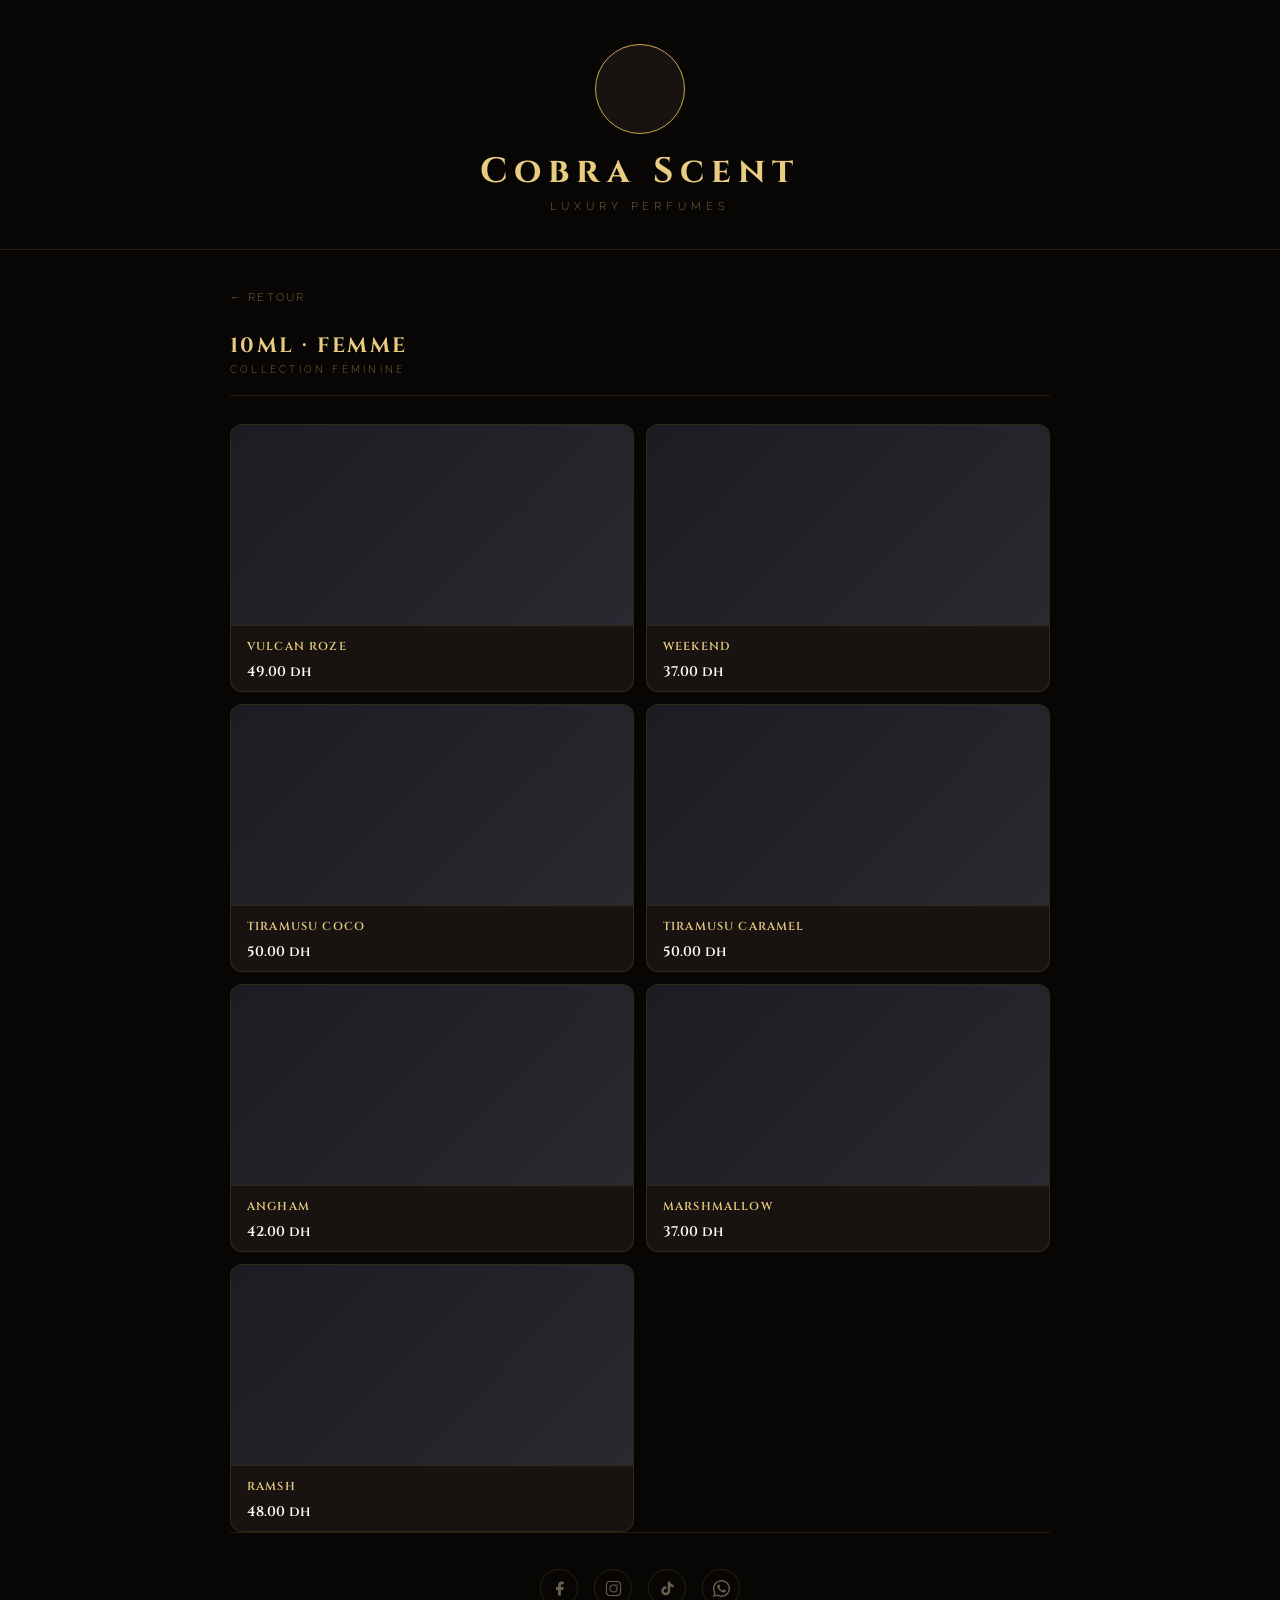
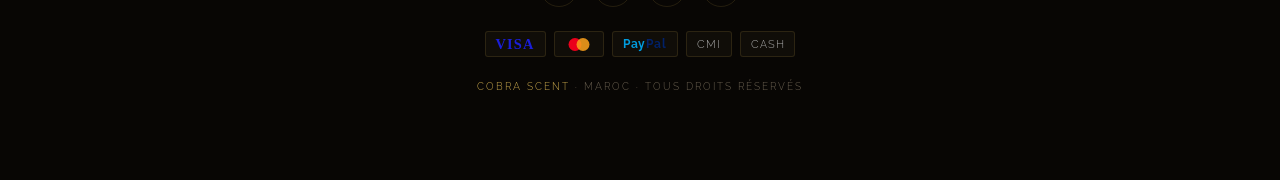
==== 10ml-femme.html @ 65895ad2 "Add files via upload" ====
<!DOCTYPE html>
<html lang="fr">

<head>
  <meta charset="UTF-8">
  <meta name="viewport" content="width=device-width, initial-scale=1.0">
  <title>10ml · Femme – Cobra Scent</title>
  <link rel="stylesheet" href="style.css">
</head>

<body>

  <header>
    <div class="logo-circle">
      <img src="img/cobra.jpg" alt="Logo" onerror="this.style.display='none'">
    </div>
    <div class="brand">Cobra Scent</div>
    <div class="brand-sub">Luxury Perfumes</div>
  </header>

  <div class="page-wrap">
    <a class="back-link" href="index.html">← Retour</a>
    <div class="page-title">10ml · Femme</div>
    <div class="page-sub">Collection féminine</div>

    <div class="cat-grid">

      <a class="cat-card" href="https://wa.me/212702251339?text=Bonjour%2C%20je%20veux%20commander%20-%2010ML%20Femme">
        <div class="cat-card-img">
          <div class="cat-bg bg-homme"></div>
          <img src="img/baie.webp" alt="" onerror="this.remove()">
        </div>
        <div class="cat-card-foot">
          <span class="lbl">Vulcan Roze</span>
        </div>
        <div><span class="cat-price">49.00 dh</span></div>
      </a>

      <a class="cat-card" href="https://wa.me/212702251339?text=Bonjour%2C%20je%20veux%20commander%20-%2010ML%20Femme">
        <div class="cat-card-img">
          <div class="cat-bg bg-homme"></div>
          <img src="img/berries wekand.jpg" alt="" onerror="this.remove()">
        </div>
        <div class="cat-card-foot">
          <span class="lbl">Weekend</span>
        </div>
        <div><span class="cat-price">37.00 dh</span></div>
      </a>

      <a class="cat-card" href="https://wa.me/212702251339?text=Bonjour%2C%20je%20veux%20commander%20-%2010ML%20Femme">
        <div class="cat-card-img">
          <div class="cat-bg bg-homme"></div>
          <img src="img/tiramisu.jpg" alt="" onerror="this.remove()">
        </div>
        <div class="cat-card-foot">
          <span class="lbl">Tiramusu coco</span>
        </div>
        <div><span class="cat-price">50.00 dh</span></div>
      </a>

      <a class="cat-card" href="https://wa.me/212702251339?text=Bonjour%2C%20je%20veux%20commander%20-%2010ML%20Femme">
        <div class="cat-card-img">
          <div class="cat-bg bg-homme"></div>
          <img src="img/zimaya.jpg" alt="" onerror="this.remove()">
        </div>
        <div class="cat-card-foot">
          <span class="lbl">Tiramusu caramel</span>
        </div>
        <div><span class="cat-price">50.00 dh</span></div>
      </a>

      <a class="cat-card" href="https://wa.me/212702251339?text=Bonjour%2C%20je%20veux%20commander%20-%2010ML%20Femme">
        <div class="cat-card-img">
          <div class="cat-bg bg-homme"></div>
          <img src="img/angham.webp" alt="" onerror="this.remove()">
        </div>
        <div class="cat-card-foot">
          <span class="lbl">Angham</span>
        </div>
        <div><span class="cat-price">42.00 dh</span></div>
      </a>

      <a class="cat-card" href="https://wa.me/212702251339?text=Bonjour%2C%20je%20veux%20commander%20-%2010ML%20Femme">
        <div class="cat-card-img">
          <div class="cat-bg bg-homme"></div>
          <img src="img/marsh.jpg" alt="" onerror="this.remove()">
        </div>
        <div class="cat-card-foot">
          <span class="lbl">marshmallow</span>
        </div>
        <div><span class="cat-price">37.00 dh</span></div>
      </a>

      <a class="cat-card" href="https://wa.me/212702251339?text=Bonjour%2C%20je%20veux%20commander%20-%2010ML%20Femme">
        <div class="cat-card-img">
          <div class="cat-bg bg-homme"></div>
          <img src="img/ramsh.jpg" alt="" onerror="this.remove()">
        </div>
        <div class="cat-card-foot">
          <span class="lbl">ramsh</span>
        </div>
        <div><span class="cat-price">48.00 dh</span></div>
      </a>

    </div>

    <footer>
      <div class="socials">
        <a class="social-link" href="https://www.facebook.com/YASSIRVB" target="_blank">
          <svg viewBox="0 0 24 24" fill="currentColor">
            <path d="M18 2h-3a5 5 0 0 0-5 5v3H7v4h3v8h4v-8h3l1-4h-4V7a1 1 0 0 1 1-1h3z" />
          </svg>
        </a>
        <a class="social-link" href="https://www.instagram.com/cobra_scent/" target="_blank">
          <svg viewBox="0 0 24 24" fill="none" stroke="currentColor" stroke-width="1.5">
            <rect x="2" y="2" width="20" height="20" rx="5" />
            <circle cx="12" cy="12" r="5" />
            <circle cx="17.5" cy="6.5" r="1" fill="currentColor" stroke="none" />
          </svg>
        </a>
        <a class="social-link" href="https://www.tiktok.com/@kbcobra2" target="_blank">
          <svg viewBox="0 0 24 24" fill="currentColor">
            <path
              d="M19.59 6.69a4.83 4.83 0 0 1-3.77-4.25V2h-3.45v13.67a2.89 2.89 0 0 1-2.88 2.5 2.89 2.89 0 0 1-2.89-2.89 2.89 2.89 0 0 1 2.89-2.89c.28 0 .54.04.79.1V9.01a6.27 6.27 0 0 0-.79-.05 6.34 6.34 0 0 0-6.34 6.34 6.34 6.34 0 0 0 6.34 6.34 6.34 6.34 0 0 0 6.33-6.34V8.69a8.18 8.18 0 0 0 4.79 1.52V6.75a4.85 4.85 0 0 1-1.02-.06z" />
          </svg>
        </a>
        <a class="social-link" href="https://wa.me/212702251339" target="_blank">
          <svg viewBox="0 0 24 24" fill="currentColor">
            <path
              d="M17.472 14.382c-.297-.149-1.758-.867-2.03-.967-.273-.099-.471-.148-.67.15-.197.297-.767.966-.94 1.164-.173.199-.347.223-.644.075-.297-.15-1.255-.463-2.39-1.475-.883-.788-1.48-1.761-1.653-2.059-.173-.297-.018-.458.13-.606.134-.133.298-.347.446-.52.149-.174.198-.298.298-.497.099-.198.05-.371-.025-.52-.075-.149-.669-1.612-.916-2.207-.242-.579-.487-.5-.669-.51-.173-.008-.371-.01-.57-.01-.198 0-.52.074-.792.372-.272.297-1.04 1.016-1.04 2.479 0 1.462 1.065 2.875 1.213 3.074.149.198 2.096 3.2 5.077 4.487.709.306 1.262.489 1.694.625.712.227 1.36.195 1.871.118.571-.085 1.758-.719 2.006-1.413.248-.694.248-1.289.173-1.413-.074-.124-.272-.198-.57-.347z" />
            <path
              d="M12 0C5.373 0 0 5.373 0 12c0 2.123.554 4.118 1.528 5.855L.057 23.882l6.18-1.621A11.947 11.947 0 0012 24c6.627 0 12-5.373 12-12S18.627 0 12 0zm0 22c-1.893 0-3.668-.513-5.195-1.408l-.373-.221-3.868 1.015 1.034-3.765-.243-.387A9.955 9.955 0 012 12C2 6.477 6.477 2 12 2s10 4.477 10 10-4.477 10-10 10z" />
          </svg>
        </a>
      </div>
      <div class="payments">
        <div class="pay-badge" style="color:#1A1ED9;font-weight:700;font-family:serif;font-size:0.9rem;">VISA</div>
        <div class="pay-badge">
          <svg width="28" height="17" viewBox="0 0 56 34">
            <circle cx="20" cy="17" r="13" fill="#EB001B" />
            <circle cx="36" cy="17" r="13" fill="#F79E1B" opacity="0.88" />
          </svg>
        </div>
        <div class="pay-badge" style="color:#009CDE;font-weight:700;font-size:0.75rem;">Pay<span
            style="color:#012169">Pal</span></div>
        <div class="pay-badge" style="color:#aaa;">CMI</div>
        <div class="pay-badge" style="color:#aaa;">CASH</div>
      </div>
      <div class="footer-copy"><span>Cobra Scent</span> · Maroc · Tous droits réservés</div>
    </footer>

</body>

</html>
---- style.css ----
@import url('https://fonts.googleapis.com/css2?family=Cinzel:wght@600;700&family=Raleway:wght@300;400;500;700&display=swap');

:root {
  --gold: #C9A84C;
  --gold-light: #E8CC80;
  --gold-dim: #7A6535;
  --bg: #080604;
  --bg2: #100D08;
  --bg3: #181310;
  --text: #EDE5D0;
  --muted: #6A6050;
  --border: rgba(201, 168, 76, 0.15);
}

* {
  box-sizing: border-box;
  margin: 0;
  padding: 0;
}

body {
  background: var(--bg);
  color: var(--text);
  font-family: 'Raleway', sans-serif;
  font-weight: 300;
  min-height: 100vh;
}

a {
  text-decoration: none;
}

header {
  text-align: center;
  padding: 44px 20px 36px;
  border-bottom: 1px solid var(--border);
}

.logo-circle {
  width: 90px;
  height: 90px;
  border-radius: 50%;
  border: 1px solid var(--gold);
  margin: 0 auto 14px;
  display: flex;
  align-items: center;
  justify-content: center;
  background: var(--bg3);
  overflow: hidden;
}

.logo-circle img {
  width: 100%;
  height: 100%;
  object-fit: cover;
  border-radius: 50%;
}

.brand {
  font-family: 'Cinzel', serif;
  font-size: 2.2rem;
  font-weight: 700;
  letter-spacing: 0.2em;
  color: var(--gold-light);
}

.brand-sub {
  font-size: 0.68rem;
  letter-spacing: 0.45em;
  color: var(--gold-dim);
  text-transform: uppercase;
  margin-top: 5px;
}

.index-wrap {
  max-width: 860px;
  margin: 0 auto;
  padding: 44px 20px 60px;
}

.section-label {
  font-family: 'Cinzel', serif;
  font-size: 0.65rem;
  letter-spacing: 0.45em;
  color: var(--gold-dim);
  text-transform: uppercase;
  margin-bottom: 22px;
}

.cat-grid {
  display: grid;
  grid-template-columns: 1fr 1fr;
  gap: 12px;
}

.cat-full {
  grid-column: 1 / -1;
}

.cat-card {
  display: block;
  border-radius: 12px;
  overflow: hidden;
  border: 1.5px solid var(--border);
  background: var(--bg3);
  transition: transform 0.22s, border-color 0.22s;
}

.cat-card:hover {
  transform: translateY(-3px);
  border-color: rgba(201, 168, 76, 0.5);
}

.cat-card-img {
  width: 100%;
  height: 200px;
  aspect-ratio: 3/2;
  position: relative;
  display: flex;
  align-items: center;
  justify-content: center;
  overflow: hidden;
}

.cat-card-img img {
  width: 100%;
  height: 100%;
  object-fit: cover;
  position: absolute;
  inset: 0;
}

.cat-full .cat-card-img {
  aspect-ratio: 16/5;
}

.cat-bg {
  width: 100%;
  height: 100%;
  position: absolute;
  inset: 0;
}

.bg-homme {
  background: linear-gradient(135deg, #1c1c22, #2a2830);
}

.bg-femme {
  background: linear-gradient(135deg, #2a1520, #3d1f2e);
}

.bg-pack-h {
  background: linear-gradient(135deg, #141820, #1c2330);
}

.bg-pack-f {
  background: linear-gradient(135deg, #251520, #3a1e2e);
}

.bg-complet {
  background: linear-gradient(135deg, #1a1508, #2a2010);
}

.cat-overlay {
  position: absolute;
  inset: 0;
  display: flex;
  align-items: center;
  justify-content: center;
  padding: 14px;
}

.cat-overlay span {
  font-family: 'Cinzel', serif;
  font-size: clamp(1rem, 2.5vw, 1.5rem);
  font-weight: 700;
  color: #fff;
  text-shadow: 0 2px 16px rgba(0, 0, 0, 0.85);
  text-transform: uppercase;
  letter-spacing: 0.08em;
  line-height: 1.25;
  text-align: center;
}

.cat-card-foot {
  padding: 13px 16px;
  display: flex;
  align-items: center;
  justify-content: space-between;
  border-top: 1px solid var(--border);
}

.cat-card-foot .lbl {
  font-family: 'Cinzel', serif;
  font-size: 0.72rem;
  font-weight: 600;
  color: var(--gold-light);
  letter-spacing: 0.1em;
  text-transform: uppercase;
}

.cat-card-foot .arr {
  color: var(--gold);
  font-size: 1.1rem;
}

.cat-price{
  font-family: 'Cinzel', serif;
  display: block;
  color: #fff;
  text-align: left;
  margin-top: -5px;
  margin-bottom: 10px;
  font-size: 14px;
  margin-left: 16px;
  font-weight: 600;
}

.page-wrap {
  max-width: 860px;
  margin: 0 auto;
  padding: 36px 20px 60px;
}

.back-link {
  display: inline-flex;
  align-items: center;
  gap: 8px;
  color: var(--gold-dim);
  font-size: 0.68rem;
  letter-spacing: 0.2em;
  text-transform: uppercase;
  margin-bottom: 28px;
  transition: color 0.2s;
}

.back-link:hover {
  color: var(--gold);
}

.page-title {
  font-family: 'Cinzel', serif;
  font-size: 1.3rem;
  font-weight: 700;
  color: var(--gold-light);
  letter-spacing: 0.12em;
  text-transform: uppercase;
  margin-bottom: 4px;
}

.page-sub {
  font-size: 0.63rem;
  letter-spacing: 0.32em;
  color: var(--gold-dim);
  text-transform: uppercase;
  margin-bottom: 28px;
  padding-bottom: 20px;
  border-bottom: 1px solid var(--border);
}

footer {
  border-top: 1px solid var(--border);
  padding: 36px 20px 28px;
  text-align: center;
}

.socials {
  display: flex;
  align-items: center;
  justify-content: center;
  gap: 16px;
  margin-bottom: 24px;
}

.social-link {
  width: 38px;
  height: 38px;
  border-radius: 50%;
  border: 1px solid var(--border);
  display: flex;
  align-items: center;
  justify-content: center;
  color: var(--muted);
  text-decoration: none;
  transition: border-color 0.2s, color 0.2s;
}

.social-link:hover {
  border-color: var(--gold);
  color: var(--gold);
}

.social-link svg {
  width: 17px;
  height: 17px;
}

.payments {
  display: flex;
  align-items: center;
  justify-content: center;
  gap: 8px;
  flex-wrap: wrap;
}

.pay-badge {
  height: 26px;
  padding: 0 10px;
  border: 1px solid var(--border);
  border-radius: 3px;
  background: var(--bg2);
  display: flex;
  align-items: center;
  justify-content: center;
  font-size: 0.68rem;
  letter-spacing: 0.08em;
}

.footer-copy {
  margin-top: 24px;
  font-size: 0.62rem;
  letter-spacing: 0.2em;
  color: var(--muted);
  text-transform: uppercase;
}

.footer-copy span {
  color: var(--gold);
}
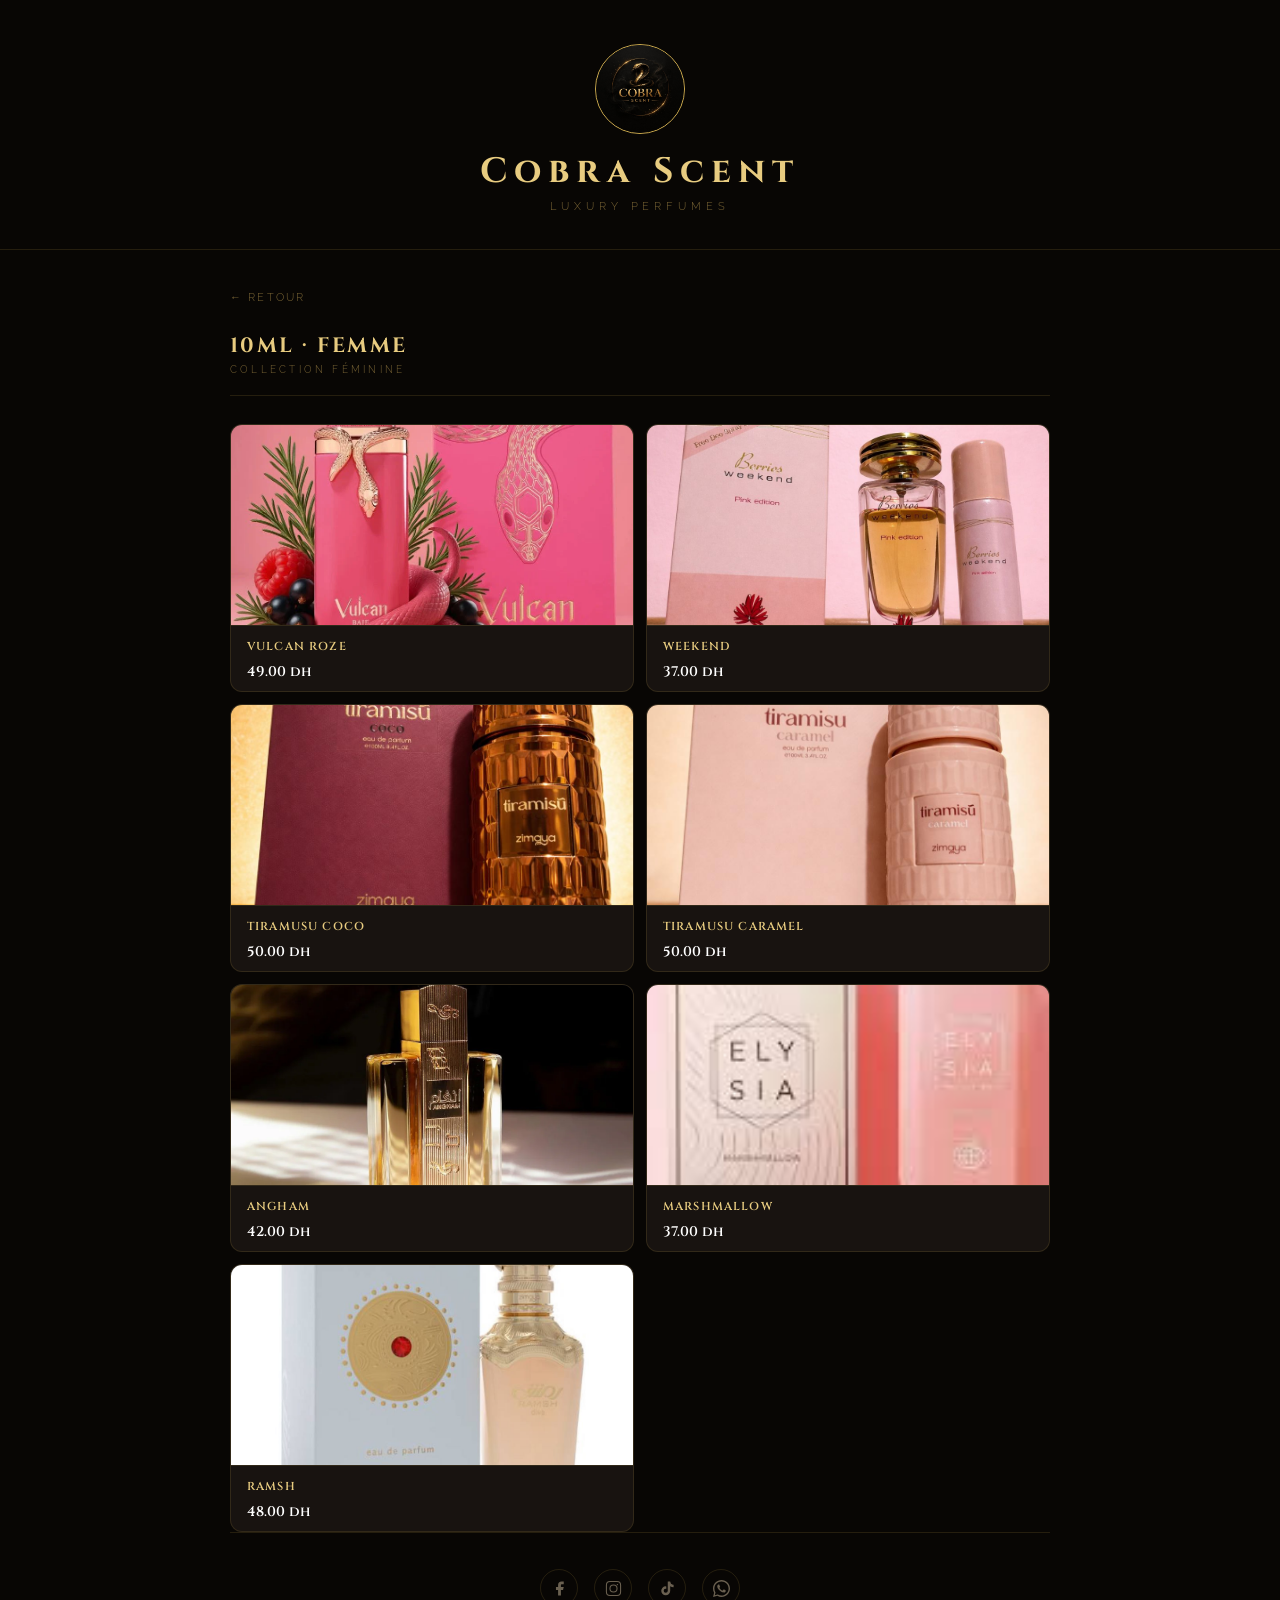
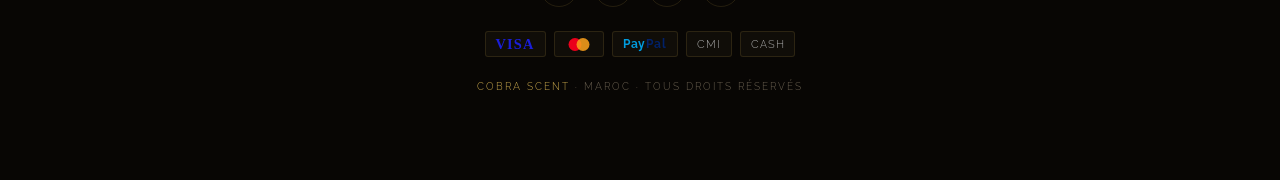
==== commit 7e8b269a: "Add files via upload" ====
--- a/10ml-femme.html
+++ b/10ml-femme.html
@@ -25,7 +25,7 @@
 
     <div class="cat-grid">
 
-      <a class="cat-card" href="https://wa.me/212702251339?text=Bonjour%2C%20je%20veux%20commander%20-%2010ML%20Femme">
+      <a class="cat-card" href="https://wa.me/212702251339">
         <div class="cat-card-img">
           <div class="cat-bg bg-homme"></div>
           <img src="img/baie.webp" alt="" onerror="this.remove()">
@@ -36,7 +36,7 @@
         <div><span class="cat-price">49.00 dh</span></div>
       </a>
 
-      <a class="cat-card" href="https://wa.me/212702251339?text=Bonjour%2C%20je%20veux%20commander%20-%2010ML%20Femme">
+      <a class="cat-card" href="https://wa.me/212702251339">
         <div class="cat-card-img">
           <div class="cat-bg bg-homme"></div>
           <img src="img/berries wekand.jpg" alt="" onerror="this.remove()">
@@ -47,7 +47,7 @@
         <div><span class="cat-price">37.00 dh</span></div>
       </a>
 
-      <a class="cat-card" href="https://wa.me/212702251339?text=Bonjour%2C%20je%20veux%20commander%20-%2010ML%20Femme">
+      <a class="cat-card" href="https://wa.me/212702251339">
         <div class="cat-card-img">
           <div class="cat-bg bg-homme"></div>
           <img src="img/tiramisu.jpg" alt="" onerror="this.remove()">
@@ -58,7 +58,7 @@
         <div><span class="cat-price">50.00 dh</span></div>
       </a>
 
-      <a class="cat-card" href="https://wa.me/212702251339?text=Bonjour%2C%20je%20veux%20commander%20-%2010ML%20Femme">
+      <a class="cat-card" href="https://wa.me/212702251339">
         <div class="cat-card-img">
           <div class="cat-bg bg-homme"></div>
           <img src="img/zimaya.jpg" alt="" onerror="this.remove()">
@@ -69,7 +69,7 @@
         <div><span class="cat-price">50.00 dh</span></div>
       </a>
 
-      <a class="cat-card" href="https://wa.me/212702251339?text=Bonjour%2C%20je%20veux%20commander%20-%2010ML%20Femme">
+      <a class="cat-card" href="https://wa.me/212702251339">
         <div class="cat-card-img">
           <div class="cat-bg bg-homme"></div>
           <img src="img/angham.webp" alt="" onerror="this.remove()">
@@ -80,7 +80,7 @@
         <div><span class="cat-price">42.00 dh</span></div>
       </a>
 
-      <a class="cat-card" href="https://wa.me/212702251339?text=Bonjour%2C%20je%20veux%20commander%20-%2010ML%20Femme">
+      <a class="cat-card" href="https://wa.me/212702251339">
         <div class="cat-card-img">
           <div class="cat-bg bg-homme"></div>
           <img src="img/marsh.jpg" alt="" onerror="this.remove()">
@@ -91,7 +91,7 @@
         <div><span class="cat-price">37.00 dh</span></div>
       </a>
 
-      <a class="cat-card" href="https://wa.me/212702251339?text=Bonjour%2C%20je%20veux%20commander%20-%2010ML%20Femme">
+      <a class="cat-card" href="https://wa.me/212702251339">
         <div class="cat-card-img">
           <div class="cat-bg bg-homme"></div>
           <img src="img/ramsh.jpg" alt="" onerror="this.remove()">
--- a/style.css
+++ b/style.css
@@ -36,6 +36,14 @@
   border-bottom: 1px solid var(--border);
 }
 
+.livraison {
+  font-family: 'Cinzel', serif;
+  margin-bottom: 20px;
+  font-size: 14px;
+  font-weight: 100;
+  color: var(--gold-dim);
+}
+
 .logo-circle {
   width: 90px;
   height: 90px;
